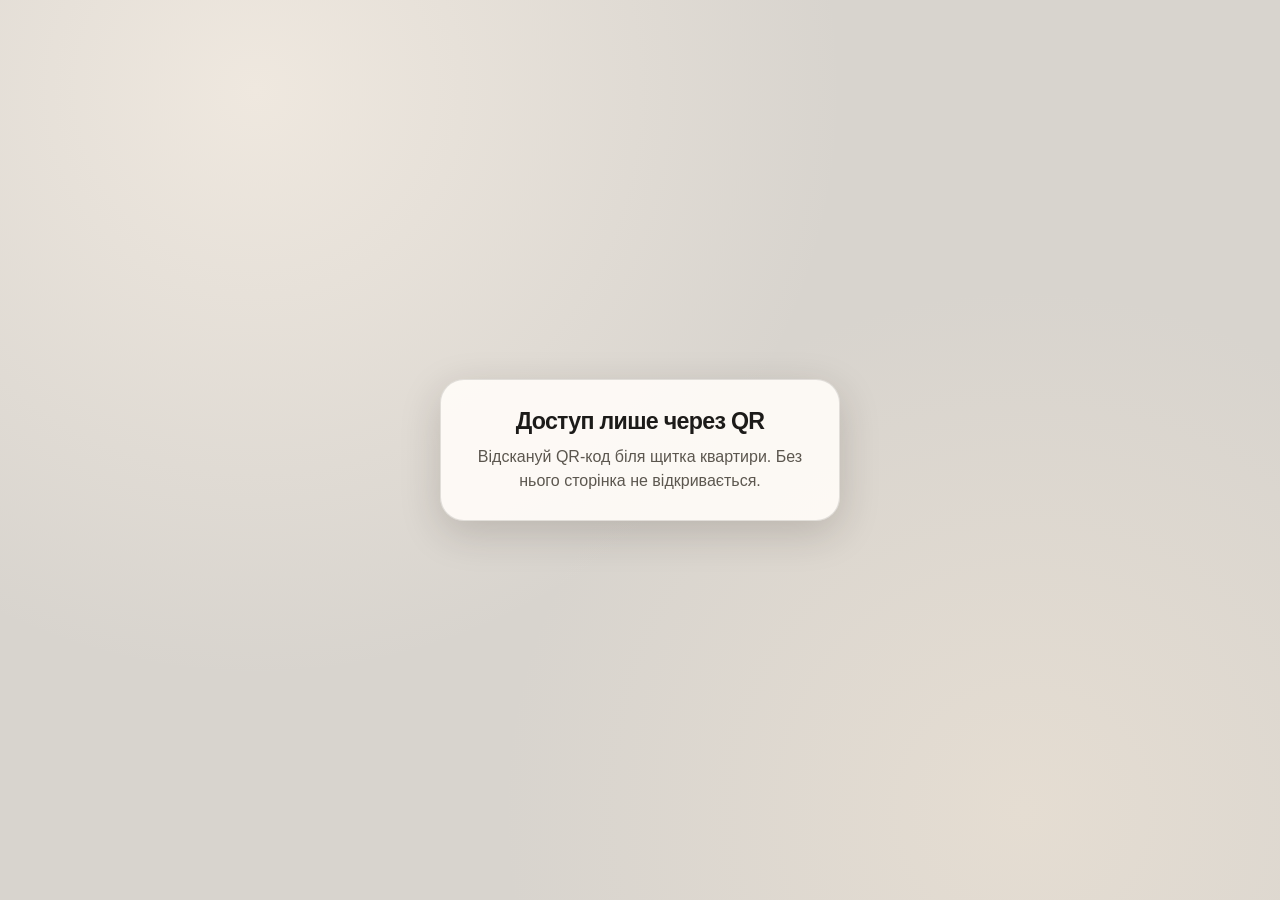
==== index.html @ 56c7e672 "v6: door in front of breakers, encrypted panel data, wipe history" ====
<!DOCTYPE html>
<html lang="uk">
<head>
  <meta charset="utf-8" />
  <meta name="viewport" content="width=device-width, initial-scale=1, viewport-fit=cover" />
  <meta name="robots" content="noindex, nofollow" />
  <meta http-equiv="Cache-Control" content="no-cache, no-store, must-revalidate" />
  <meta http-equiv="Pragma" content="no-cache" />
  <meta name="apple-mobile-web-app-capable" content="yes" />
  <meta name="mobile-web-app-capable" content="yes" />
  <meta name="theme-color" content="#d8d4ce" />
  <title>Щиток — Rubilnik</title>
  <link rel="stylesheet" href="css/panel.css?v=6" />
</head>
<body>
  <div id="lock-screen" class="lock-screen">
    <div class="lock-card">
      <h1>Доступ лише через QR</h1>
      <p>Відскануй QR‑код біля щитка квартири. Без нього сторінка не відкривається.</p>
    </div>
  </div>

  <div class="panel-app" id="panel-app" hidden>
    <canvas id="panel-canvas" aria-label="3D модель електричного щитка"></canvas>
    <div class="panel-hud">
      <div class="panel-top">
        <div class="panel-brand" id="panel-title">Щиток квартири</div>
        <div class="panel-hint" id="panel-hint">Завантаження…</div>
      </div>
      <div class="info-card" id="info-card" hidden>
        <div class="info-head">
          <div>
            <h2 class="info-title" id="info-title"></h2>
            <p class="info-label" id="info-label"></p>
          </div>
          <button type="button" class="info-close" id="btn-close-info" aria-label="Закрити">×</button>
        </div>
        <p class="info-desc" id="info-desc"></p>
      </div>
      <div class="panel-actions">
        <button type="button" class="panel-btn panel-btn-primary" id="btn-toggle-door">Відкрити дверцята</button>
        <button type="button" class="panel-btn" id="btn-reset-view">Скинути вид</button>
        <a class="panel-link" id="link-qr" href="#">QR‑код</a>
      </div>
    </div>
  </div>

  <script type="module" src="js/panel/main.js?v=6"></script>
</body>
</html>
---- css/panel.css ----
:root {
  --bg: #d8d4ce;
  --ink: #1c1b19;
  --muted: #5c574f;
  --card: rgba(255, 252, 248, 0.92);
  --accent: #c45c26;
  --line: rgba(28, 27, 25, 0.12);
  --shadow: 0 12px 40px rgba(40, 30, 20, 0.18);
  --font-display: "Segoe UI", "Helvetica Neue", sans-serif;
}

* {
  box-sizing: border-box;
}

html,
body {
  margin: 0;
  height: 100%;
  overflow: hidden;
  background: var(--bg);
  color: var(--ink);
  font-family: var(--font-display);
  -webkit-tap-highlight-color: transparent;
  touch-action: manipulation;
}

.panel-app {
  position: relative;
  width: 100%;
  height: 100%;
  min-height: 100dvh;
}

#panel-canvas {
  display: block;
  width: 100%;
  height: 100%;
  touch-action: none;
}

.panel-hud {
  position: absolute;
  inset: 0;
  pointer-events: none;
  z-index: 2;
}

.panel-top {
  position: absolute;
  top: 0;
  left: 0;
  right: 0;
  padding: max(12px, env(safe-area-inset-top)) 16px 0;
  display: flex;
  flex-direction: column;
  gap: 6px;
  align-items: flex-start;
}

.panel-brand {
  font-size: clamp(1.4rem, 4vw, 1.9rem);
  font-weight: 700;
  letter-spacing: -0.03em;
  line-height: 1.1;
  text-shadow: 0 1px 0 rgba(255, 255, 255, 0.5);
}

.panel-hint {
  max-width: min(92vw, 420px);
  font-size: 0.92rem;
  color: var(--muted);
  background: var(--card);
  backdrop-filter: blur(10px);
  -webkit-backdrop-filter: blur(10px);
  border: 1px solid var(--line);
  border-radius: 12px;
  padding: 8px 12px;
  box-shadow: var(--shadow);
}

.panel-actions {
  position: absolute;
  left: 12px;
  right: 12px;
  bottom: max(12px, env(safe-area-inset-bottom));
  display: flex;
  gap: 8px;
  flex-wrap: wrap;
  pointer-events: auto;
  z-index: 3;
}

.panel-btn {
  appearance: none;
  border: 1px solid var(--line);
  background: var(--card);
  color: var(--ink);
  border-radius: 999px;
  padding: 12px 16px;
  font-size: 0.95rem;
  font-weight: 600;
  cursor: pointer;
  box-shadow: var(--shadow);
  backdrop-filter: blur(10px);
  -webkit-backdrop-filter: blur(10px);
}

.panel-btn:active {
  transform: scale(0.98);
}

.panel-btn-primary {
  background: var(--accent);
  border-color: transparent;
  color: #fff;
}

.panel-link {
  margin-left: auto;
  align-self: center;
  color: var(--muted);
  font-size: 0.9rem;
  text-decoration: none;
  pointer-events: auto;
  background: var(--card);
  border: 1px solid var(--line);
  border-radius: 999px;
  padding: 10px 14px;
}

.info-card {
  position: absolute;
  left: 12px;
  right: 12px;
  /* Вище кнопок «Закрити / Скинути», щоб не ховалась під ними */
  bottom: calc(150px + env(safe-area-inset-bottom));
  pointer-events: auto;
  background: var(--card);
  border: 1px solid var(--line);
  border-radius: 18px;
  padding: 16px 16px 14px;
  box-shadow: var(--shadow);
  backdrop-filter: blur(14px);
  -webkit-backdrop-filter: blur(14px);
  max-width: 480px;
  margin: 0 auto;
  animation: rise 0.28s ease;
  z-index: 4;
}

@media (max-width: 420px) {
  .info-card {
    bottom: calc(175px + env(safe-area-inset-bottom));
  }
}

.info-card[hidden] {
  display: none !important;
}

@keyframes rise {
  from {
    opacity: 0;
    transform: translateY(12px);
  }
  to {
    opacity: 1;
    transform: translateY(0);
  }
}

.info-head {
  display: flex;
  justify-content: space-between;
  gap: 12px;
  align-items: flex-start;
}

.info-title {
  margin: 0;
  font-size: 1.15rem;
  font-weight: 700;
  letter-spacing: -0.02em;
}

.info-label {
  margin: 4px 0 0;
  font-size: 0.82rem;
  color: var(--accent);
  font-weight: 600;
}

.info-desc {
  margin: 10px 0 0;
  font-size: 0.98rem;
  line-height: 1.45;
  color: var(--ink);
}

.info-close {
  appearance: none;
  border: none;
  background: rgba(0, 0, 0, 0.06);
  width: 36px;
  height: 36px;
  border-radius: 50%;
  font-size: 1.2rem;
  line-height: 1;
  cursor: pointer;
  flex-shrink: 0;
}

/* QR page */
.qr-page {
  min-height: 100dvh;
  display: grid;
  place-items: center;
  padding: 24px;
  background:
    radial-gradient(circle at 20% 10%, #efe8df, transparent 45%),
    radial-gradient(circle at 80% 90%, #e5ddd2, transparent 40%),
    var(--bg);
  overflow: auto;
}

.qr-card {
  width: min(100%, 420px);
  background: var(--card);
  border: 1px solid var(--line);
  border-radius: 24px;
  padding: 28px 24px;
  box-shadow: var(--shadow);
  text-align: center;
}

.qr-card h1 {
  margin: 0 0 8px;
  font-size: 1.6rem;
  letter-spacing: -0.03em;
}

.qr-card p {
  margin: 0 0 20px;
  color: var(--muted);
  line-height: 1.45;
}

#qr-box {
  display: grid;
  place-items: center;
  margin: 0 auto 16px;
  padding: 12px;
  background: #fff;
  border-radius: 16px;
  width: fit-content;
}

.qr-url {
  word-break: break-all;
  font-size: 0.85rem;
  color: var(--muted);
  margin-bottom: 18px;
}

.qr-actions {
  display: flex;
  gap: 10px;
  justify-content: center;
  flex-wrap: wrap;
}

.qr-actions a,
.qr-actions button {
  text-decoration: none;
}

.lock-screen {
  min-height: 100dvh;
  display: grid;
  place-items: center;
  padding: 24px;
  background:
    radial-gradient(circle at 20% 10%, #efe8df, transparent 45%),
    radial-gradient(circle at 80% 90%, #e5ddd2, transparent 40%),
    var(--bg);
}

.lock-screen[hidden] {
  display: none !important;
}

.lock-card {
  width: min(100%, 400px);
  background: var(--card);
  border: 1px solid var(--line);
  border-radius: 24px;
  padding: 28px 24px;
  box-shadow: var(--shadow);
  text-align: center;
}

.lock-card h1 {
  margin: 0 0 10px;
  font-size: 1.45rem;
  letter-spacing: -0.03em;
}

.lock-card p {
  margin: 0;
  color: var(--muted);
  line-height: 1.45;
}

.panel-app[hidden],
.qr-page[hidden] {
  display: none !important;
}
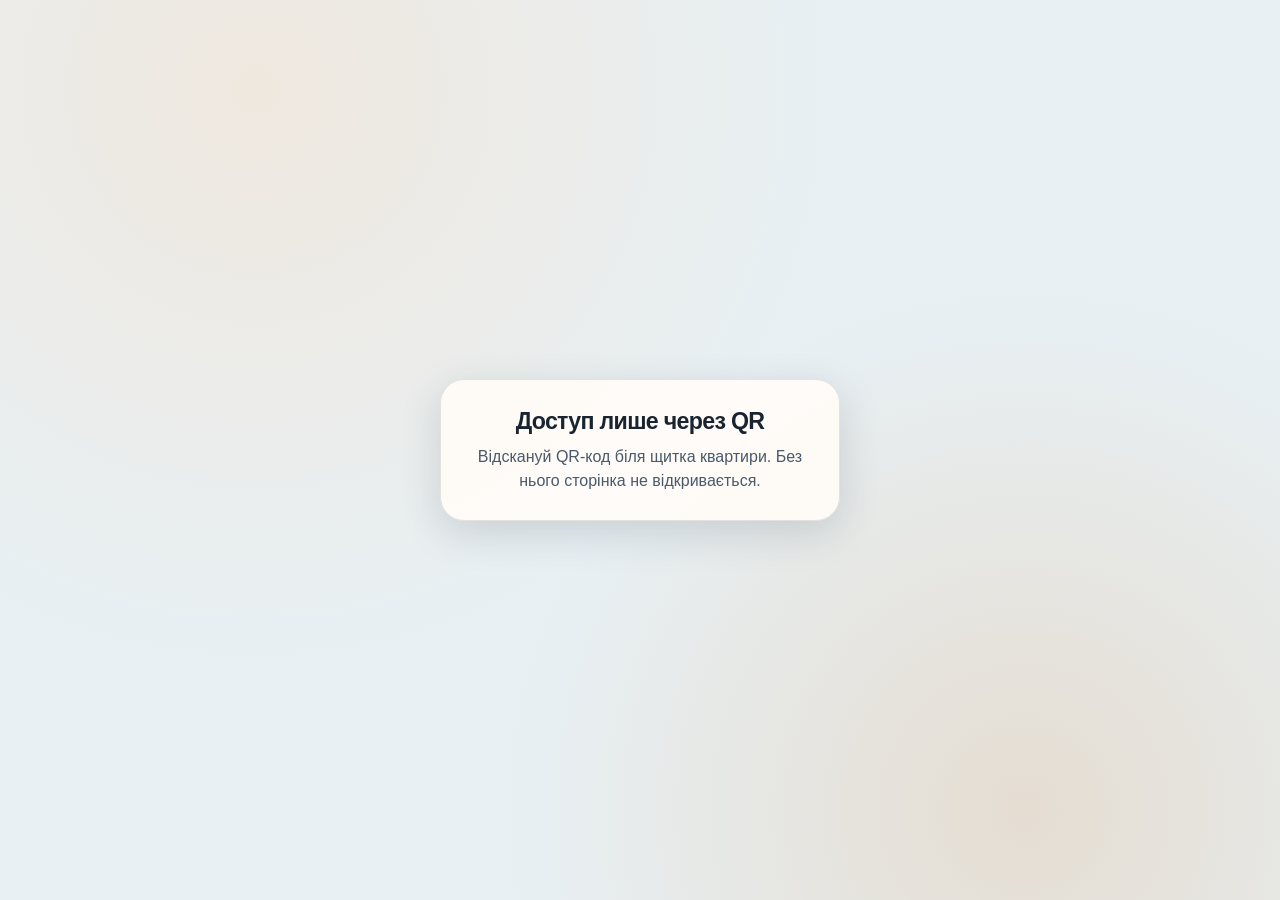
==== commit a653c441: "v8: richer panel colors and lighting" ====
--- a/index.html
+++ b/index.html
@@ -8,9 +8,9 @@
   <meta http-equiv="Pragma" content="no-cache" />
   <meta name="apple-mobile-web-app-capable" content="yes" />
   <meta name="mobile-web-app-capable" content="yes" />
-  <meta name="theme-color" content="#d8d4ce" />
+  <meta name="theme-color" content="#e8f0f4" />
   <title>Щиток — Rubilnik</title>
-  <link rel="stylesheet" href="css/panel.css?v=6" />
+  <link rel="stylesheet" href="css/panel.css?v=8" />
 </head>
 <body>
   <div id="lock-screen" class="lock-screen">
@@ -45,6 +45,6 @@
     </div>
   </div>
 
-  <script type="module" src="js/panel/main.js?v=6"></script>
+  <script type="module" src="js/panel/main.js?v=8"></script>
 </body>
 </html>
--- a/css/panel.css
+++ b/css/panel.css
@@ -1,11 +1,11 @@
 :root {
-  --bg: #d8d4ce;
-  --ink: #1c1b19;
-  --muted: #5c574f;
-  --card: rgba(255, 252, 248, 0.92);
-  --accent: #c45c26;
-  --line: rgba(28, 27, 25, 0.12);
-  --shadow: 0 12px 40px rgba(40, 30, 20, 0.18);
+  --bg: #e8f0f4;
+  --ink: #1a2430;
+  --muted: #4a5a6a;
+  --card: rgba(255, 252, 248, 0.94);
+  --accent: #e85d04;
+  --line: rgba(28, 40, 55, 0.12);
+  --shadow: 0 12px 40px rgba(30, 50, 70, 0.16);
   --font-display: "Segoe UI", "Helvetica Neue", sans-serif;
 }
 
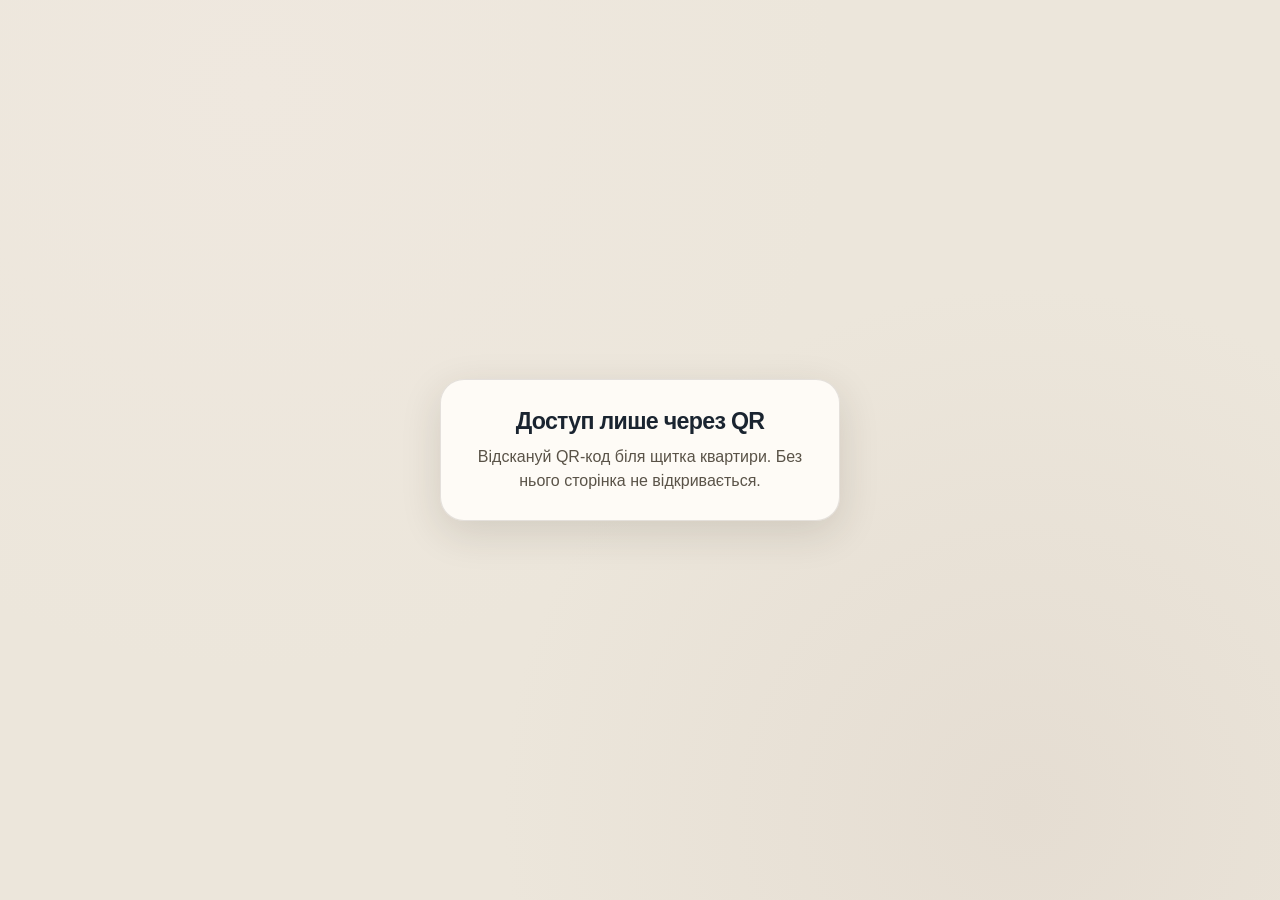
==== commit 13812e81: "v9: light wallpaper wall and warm milk-white panel" ====
--- a/index.html
+++ b/index.html
@@ -8,9 +8,9 @@
   <meta http-equiv="Pragma" content="no-cache" />
   <meta name="apple-mobile-web-app-capable" content="yes" />
   <meta name="mobile-web-app-capable" content="yes" />
-  <meta name="theme-color" content="#e8f0f4" />
+  <meta name="theme-color" content="#ece6db" />
   <title>Щиток — Rubilnik</title>
-  <link rel="stylesheet" href="css/panel.css?v=8" />
+  <link rel="stylesheet" href="css/panel.css?v=9" />
 </head>
 <body>
   <div id="lock-screen" class="lock-screen">
@@ -45,6 +45,6 @@
     </div>
   </div>
 
-  <script type="module" src="js/panel/main.js?v=8"></script>
+  <script type="module" src="js/panel/main.js?v=9"></script>
 </body>
 </html>
--- a/css/panel.css
+++ b/css/panel.css
@@ -1,11 +1,11 @@
 :root {
-  --bg: #e8f0f4;
+  --bg: #ece6db;
   --ink: #1a2430;
-  --muted: #4a5a6a;
+  --muted: #5a5348;
   --card: rgba(255, 252, 248, 0.94);
   --accent: #e85d04;
-  --line: rgba(28, 40, 55, 0.12);
-  --shadow: 0 12px 40px rgba(30, 50, 70, 0.16);
+  --line: rgba(40, 35, 28, 0.12);
+  --shadow: 0 12px 40px rgba(50, 40, 25, 0.14);
   --font-display: "Segoe UI", "Helvetica Neue", sans-serif;
 }
 
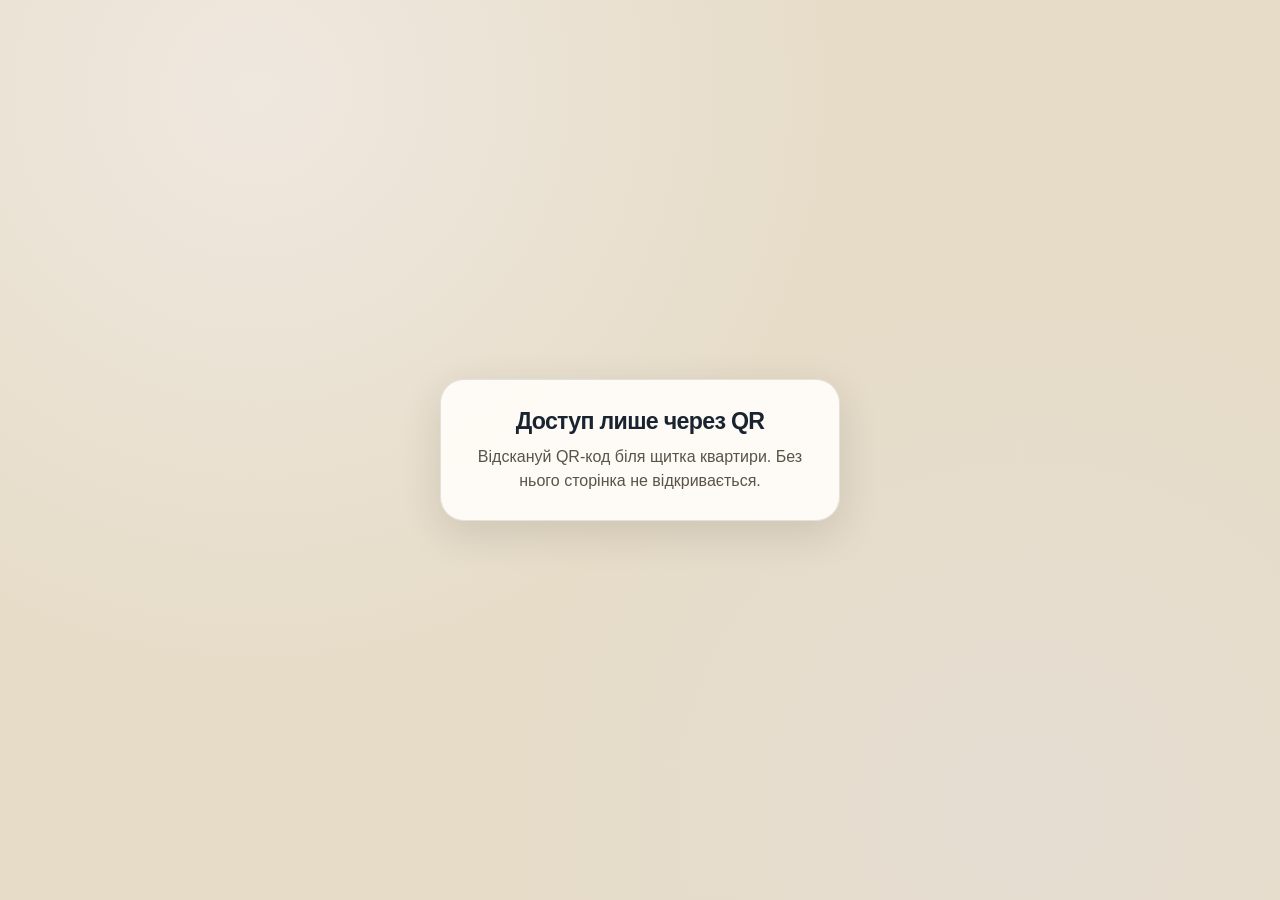
==== commit 771cf0e4: "v10: obvious beige wallpaper and cool white panel" ====
--- a/index.html
+++ b/index.html
@@ -8,9 +8,9 @@
   <meta http-equiv="Pragma" content="no-cache" />
   <meta name="apple-mobile-web-app-capable" content="yes" />
   <meta name="mobile-web-app-capable" content="yes" />
-  <meta name="theme-color" content="#ece6db" />
+  <meta name="theme-color" content="#e6dcc8" />
   <title>Щиток — Rubilnik</title>
-  <link rel="stylesheet" href="css/panel.css?v=9" />
+  <link rel="stylesheet" href="css/panel.css?v=10" />
 </head>
 <body>
   <div id="lock-screen" class="lock-screen">
@@ -45,6 +45,6 @@
     </div>
   </div>
 
-  <script type="module" src="js/panel/main.js?v=9"></script>
+  <script type="module" src="js/panel/main.js?v=10"></script>
 </body>
 </html>
--- a/css/panel.css
+++ b/css/panel.css
@@ -1,5 +1,5 @@
 :root {
-  --bg: #ece6db;
+  --bg: #e6dcc8;
   --ink: #1a2430;
   --muted: #5a5348;
   --card: rgba(255, 252, 248, 0.94);
